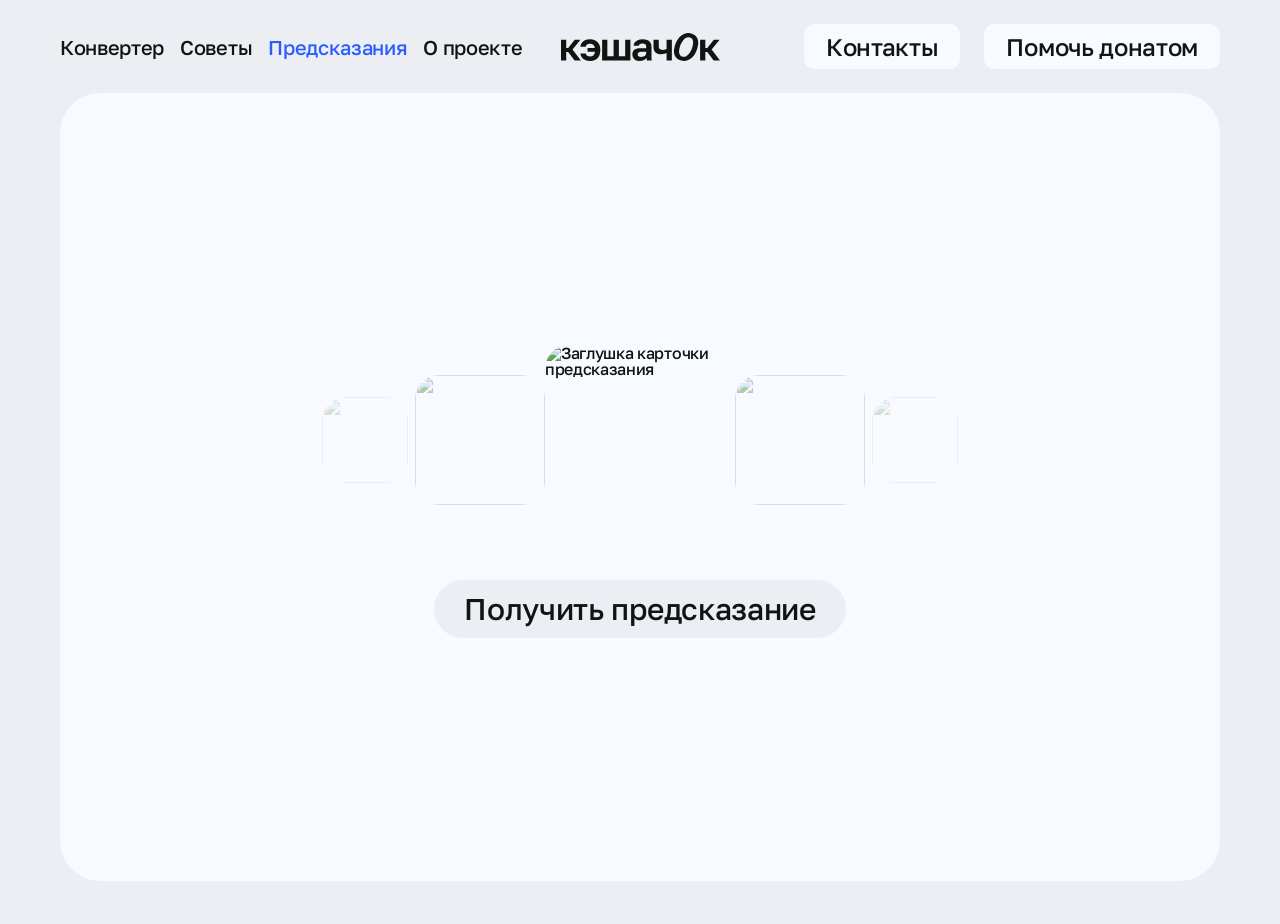
==== predictions.html @ aa61bfe4 "Add files via upload" ====
<!doctype html>
<html lang="ru">
  <head>
    <meta charset="UTF-8" />
    <meta name="viewport" content="width=device-width, initial-scale=1.0" />
    <title>Кэшач0к — предсказания</title>
    <meta
      name="description"
      content="Предсказания проекта Кэшач0к: получи случайную карточку-предсказание."
    />
    <link rel="preconnect" href="https://fonts.googleapis.com" />
    <link rel="preconnect" href="https://fonts.gstatic.com" crossorigin />
    <link
      href="https://fonts.googleapis.com/css2?family=Golos+Text:wght@500&display=swap"
      rel="stylesheet"
    />
    <link rel="stylesheet" href="./predictions.css" />
  </head>
  <body>
    <header class="site-header">
      <nav class="header-nav header-nav--left" aria-label="Основная навигация">
        <a class="nav-link" href="./index.html">Конвертер</a>
        <a class="nav-link" href="./tips.html">Советы</a>
        <a class="nav-link nav-link--active" href="./predictions.html">Предсказания</a>
        <a class="nav-link" href="https://cashachok.tilda.ws">О проекте</a>
      </nav>

      <a class="logo" href="./index.html" aria-label="Кэшач0к, на главную">
        <img
          src="./images/logo.svg"
          alt="кэшач0к"
          onerror="this.style.display='none'; this.nextElementSibling.style.display='block';"
        />
        <span>кэшач0к</span>
      </a>

      <nav class="header-nav header-nav--right" aria-label="Дополнительная навигация">
        <a class="small-button" href="https://t.me/cashach0k/3">Контакты</a>
        <a class="small-button" href="#donate">Помочь донатом</a>
      </nav>

      <button
        class="burger"
        type="button"
        aria-label="Открыть меню"
        aria-expanded="false"
        aria-controls="mobileMenu"
      >
        <span></span>
        <span></span>
      </button>
    </header>

    <div class="mobile-menu" id="mobileMenu" aria-hidden="true">
      <a href="./index.html">Конвертер</a>
      <a href="./tips.html">Советы</a>
      <a href="./predictions.html">Предсказания</a>
      <a href="https://cashachok.tilda.ws">О проекте</a>
      <a class="mobile-menu__accent" href="https://t.me/cashach0k/3">Контакты</a>
      <a class="mobile-menu__accent" href="#donate">Помочь проекту</a>
    </div>

    <main>
      <section class="predictions-shell" id="predictions" aria-labelledby="predictionsTitle">
        <div class="predictions-card">
          <div class="mobile-title">
            <h1>Предсказания</h1>
            <p>Что тебя ждет в этом году?</p>
          </div>

          <h1 class="desktop-title" id="predictionsTitle">Предсказания</h1>

          <div class="prediction-stage" id="predictionStage" aria-live="polite">
            <div class="placeholder-carousel" id="placeholderCarousel" aria-hidden="false">
              <img class="placeholder-card placeholder-card--tiny-left" src="./images/prediction-placeholder.png" alt="" />
              <img class="placeholder-card placeholder-card--left" src="./images/prediction-placeholder.png" alt="" />
              <img class="placeholder-card placeholder-card--center" src="./images/prediction-placeholder.png" alt="Заглушка карточки предсказания" />
              <img class="placeholder-card placeholder-card--right" src="./images/prediction-placeholder.png" alt="" />
              <img class="placeholder-card placeholder-card--tiny-right" src="./images/prediction-placeholder.png" alt="" />
            </div>

            <img
              class="prediction-result"
              id="predictionResult"
              src=""
              alt="Карточка предсказания"
              aria-hidden="true"
            />
          </div>

          <button class="prediction-button" id="predictionButton" type="button">
            Получить предсказание
          </button>
        </div>
      </section>
    </main>

    <script src="./predictions.js"></script>
  </body>
</html>
---- predictions.css ----
:root {
  --bg: #eceef4;
  --light: #f8faff;
  --blue: #2b5dff;
  --dark: #121412;
  --muted: rgba(18, 20, 18, 0.48);
  --field: #eceef4;
  --shell-radius: 40px;
  --field-radius: 30px;
  --button-radius: 10px;
  --letter-spacing: -0.02em;
}

* {
  box-sizing: border-box;
}

html {
  scroll-behavior: smooth;
}

body {
  margin: 0;
  min-height: 100vh;
  color: var(--dark);
  background: var(--bg);
  font-family: "Golos Text", Arial, sans-serif;
  font-weight: 500;
  letter-spacing: var(--letter-spacing);
  line-height: 1;
}

a {
  color: inherit;
  text-decoration: none;
}

button {
  font: inherit;
  letter-spacing: inherit;
}

.site-header {
  position: relative;
  z-index: 10;
  display: grid;
  grid-template-columns: 1fr auto 1fr;
  align-items: center;
  gap: 24px;
  width: min(100% - 120px, 1720px);
  margin: 24px auto 0;
}

.header-nav {
  display: flex;
  align-items: center;
  gap: 16px;
  font-size: 20px;
}

.header-nav--right {
  justify-content: flex-end;
  gap: 24px;
}

.nav-link--active,
.mobile-menu__accent {
  color: var(--blue);
}

.logo {
  display: flex;
  align-items: center;
  justify-content: center;
  min-width: 180px;
  font-size: 32px;
  text-transform: lowercase;
}

.logo img {
  display: block;
  max-width: 180px;
  max-height: 42px;
}

.logo span {
  display: none;
}

.small-button {
  display: inline-flex;
  align-items: center;
  justify-content: center;
  min-height: 45px;
  padding: 0 22px;
  border-radius: var(--button-radius);
  background: var(--light);
  font-size: 24px;
  white-space: nowrap;
}

.burger {
  display: none;
  width: 52px;
  height: 45px;
  border: 0;
  border-radius: 10px;
  background: var(--light);
  cursor: pointer;
}

.burger span {
  display: block;
  width: 22px;
  height: 3px;
  margin: 5px auto;
  border-radius: 99px;
  background: var(--dark);
}

.burger.is-open {
  background: var(--blue);
}

.burger.is-open span {
  background: #fff;
}

.mobile-menu {
  display: none;
}

.predictions-shell {
  width: min(100% - 120px, 1720px);
  min-height: calc(100vh - 112px);
  margin: 24px auto 60px;
  padding: 58px 40px 64px;
  border-radius: var(--shell-radius);
  background: var(--light);
}

.predictions-card {
  width: min(100%, 900px);
  min-height: calc(100vh - 234px);
  margin: 0 auto;
  display: flex;
  flex-direction: column;
  align-items: center;
  justify-content: center;
}

.desktop-title {
  display: none;
}

.mobile-title {
  display: none;
}

.prediction-stage {
  position: relative;
  display: flex;
  align-items: center;
  justify-content: center;
  width: 100%;
  min-height: 220px;
}

.placeholder-carousel {
  position: relative;
  display: flex;
  align-items: center;
  justify-content: center;
  width: 650px;
  max-width: 100%;
  height: 220px;
}

.placeholder-card {
  position: absolute;
  display: block;
  object-fit: contain;
  border-radius: 24px;
  opacity: 0.45;
  transition: transform 0.45s ease, opacity 0.45s ease, filter 0.45s ease;
}

.placeholder-card--center {
  z-index: 5;
  width: 190px;
  height: 190px;
  opacity: 1;
  filter: none;
}

.placeholder-card--left,
.placeholder-card--right {
  z-index: 4;
  width: 130px;
  height: 130px;
  opacity: 0.5;
  filter: blur(0.2px);
}

.placeholder-card--left {
  transform: translateX(-160px);
}

.placeholder-card--right {
  transform: translateX(160px);
}

.placeholder-card--tiny-left,
.placeholder-card--tiny-right {
  z-index: 3;
  width: 86px;
  height: 86px;
  opacity: 0.25;
  filter: blur(0.5px);
}

.placeholder-card--tiny-left {
  transform: translateX(-275px);
}

.placeholder-card--tiny-right {
  transform: translateX(275px);
}

.placeholder-carousel.is-spinning .placeholder-card--center {
  animation: centerPulse 0.42s ease-in-out infinite alternate;
}

.placeholder-carousel.is-spinning .placeholder-card--left,
.placeholder-carousel.is-spinning .placeholder-card--right {
  animation: sideSlide 0.42s ease-in-out infinite alternate;
}

.prediction-result {
  position: absolute;
  z-index: 7;
  display: block;
  width: 190px;
  height: auto;
  max-height: 230px;
  object-fit: contain;
  border-radius: 24px;
  opacity: 0;
  transform: scale(0.86) translateY(8px);
  pointer-events: none;
  transition: opacity 0.32s ease, transform 0.32s ease;
}

.predictions-card.has-result .placeholder-carousel {
  opacity: 1;
}

.predictions-card.has-result .placeholder-card--center {
  opacity: 0;
  transform: scale(0.92);
}

.predictions-card.has-result .prediction-result {
  opacity: 1;
  transform: scale(1) translateY(0);
}

.prediction-button {
  display: inline-flex;
  align-items: center;
  justify-content: center;
  min-height: 58px;
  margin-top: 30px;
  padding: 0 30px;
  border: 0;
  border-radius: 999px;
  background: var(--field);
  color: var(--dark);
  cursor: pointer;
  font-size: 30px;
  line-height: 1;
  white-space: nowrap;
  transition: transform 0.18s ease;
}

.prediction-button:hover {
  transform: translateY(-3px);
}

.prediction-button:disabled {
  cursor: wait;
}

@keyframes centerPulse {
  from {
    transform: scale(1);
  }

  to {
    transform: scale(1.06);
  }
}

@keyframes sideSlide {
  from {
    opacity: 0.42;
  }

  to {
    opacity: 0.7;
  }
}

@media (max-width: 900px) {
  :root {
    --shell-radius: 20px;
    --field-radius: 16px;
  }

  body {
    overflow-x: hidden;
    background: #f8faff;
  }

  .site-header {
    position: relative;
    display: flex;
    align-items: center;
    justify-content: center;
    width: calc(100% - 40px);
    max-width: 430px;
    margin-top: 28px;
  }

  .header-nav,
  .desktop-title,
  .header-nav--right {
    display: none;
  }

  .logo {
    justify-content: center;
    min-width: auto;
    font-size: 20px;
  }

  .logo img {
    max-width: 94px;
    max-height: 26px;
  }

  .burger {
    position: absolute;
    right: 0;
    display: block;
    background: #eceef4;
  }

  .mobile-menu {
    position: absolute;
    top: 92px;
    left: 50%;
    z-index: 8;
    display: flex;
    flex-direction: column;
    gap: 26px;
    width: calc(100% - 40px);
    max-width: 330px;
    padding: 28px 32px 32px;
    border-radius: 16px;
    background: var(--light);
    font-size: 24px;
    transform: translateX(-50%) translateY(-12px);
    opacity: 0;
    pointer-events: none;
    transition: 0.2s ease;
  }

  .mobile-menu.is-open {
    transform: translateX(-50%) translateY(0);
    opacity: 1;
    pointer-events: auto;
  }

  .mobile-menu__accent {
    margin-top: 20px;
  }

  .mobile-menu__accent + .mobile-menu__accent {
    margin-top: 0;
  }

  .predictions-shell {
    width: calc(100% - 40px);
    max-width: 430px;
    min-height: calc(100vh - 104px);
    margin-top: 40px;
    margin-bottom: 0;
    padding: 0 0 38px;
    border-radius: 0;
    background: transparent;
  }

  .predictions-card {
    width: 100%;
    min-height: auto;
    justify-content: flex-start;
  }

  .mobile-title {
    display: block;
    margin: 0 0 120px;
    text-align: center;
  }

  .mobile-title h1 {
    margin: 0 0 6px;
    color: var(--blue);
    font-size: 24px;
    line-height: 1;
  }

  .mobile-title p {
    width: min(100%, 300px);
    margin: 0 auto;
    color: var(--muted);
    font-size: 16px;
    line-height: 1;
  }

  .prediction-stage {
    min-height: 132px;
  }

  .placeholder-carousel {
    width: 100%;
    height: 132px;
  }

  .placeholder-card--center {
    width: 130px;
    height: 130px;
    border-radius: 16px;
  }

  .placeholder-card--left,
  .placeholder-card--right {
    width: 90px;
    height: 90px;
    border-radius: 14px;
  }

  .placeholder-card--left {
    transform: translateX(-108px);
  }

  .placeholder-card--right {
    transform: translateX(108px);
  }

  .placeholder-card--tiny-left,
  .placeholder-card--tiny-right {
    width: 58px;
    height: 58px;
    border-radius: 10px;
  }

  .placeholder-card--tiny-left {
    transform: translateX(-180px);
  }

  .placeholder-card--tiny-right {
    transform: translateX(180px);
  }

  .prediction-result {
    width: min(100%, 330px);
    max-height: none;
    border-radius: 30px;
  }

  .predictions-card.has-result .placeholder-carousel {
    display: none;
  }

  .predictions-card.has-result .prediction-stage {
    min-height: auto;
  }

  .predictions-card.has-result .prediction-result {
    position: static;
  }

  .prediction-button {
    width: 100%;
    min-height: 82px;
    margin-top: 24px;
    padding: 0 24px;
    border-radius: 999px;
    font-size: 32px;
    text-align: center;
  }

  .predictions-card.has-result .prediction-button {
    margin-top: 28px;
  }
}

@media (max-width: 380px) {
  .site-header,
  .predictions-shell {
    width: calc(100% - 32px);
  }

  .mobile-menu {
    width: calc(100% - 32px);
  }

  .mobile-title {
    margin-bottom: 96px;
  }

  .placeholder-card--tiny-left {
    transform: translateX(-160px);
  }

  .placeholder-card--tiny-right {
    transform: translateX(160px);
  }

  .prediction-button {
    min-height: 76px;
    font-size: 28px;
  }
}
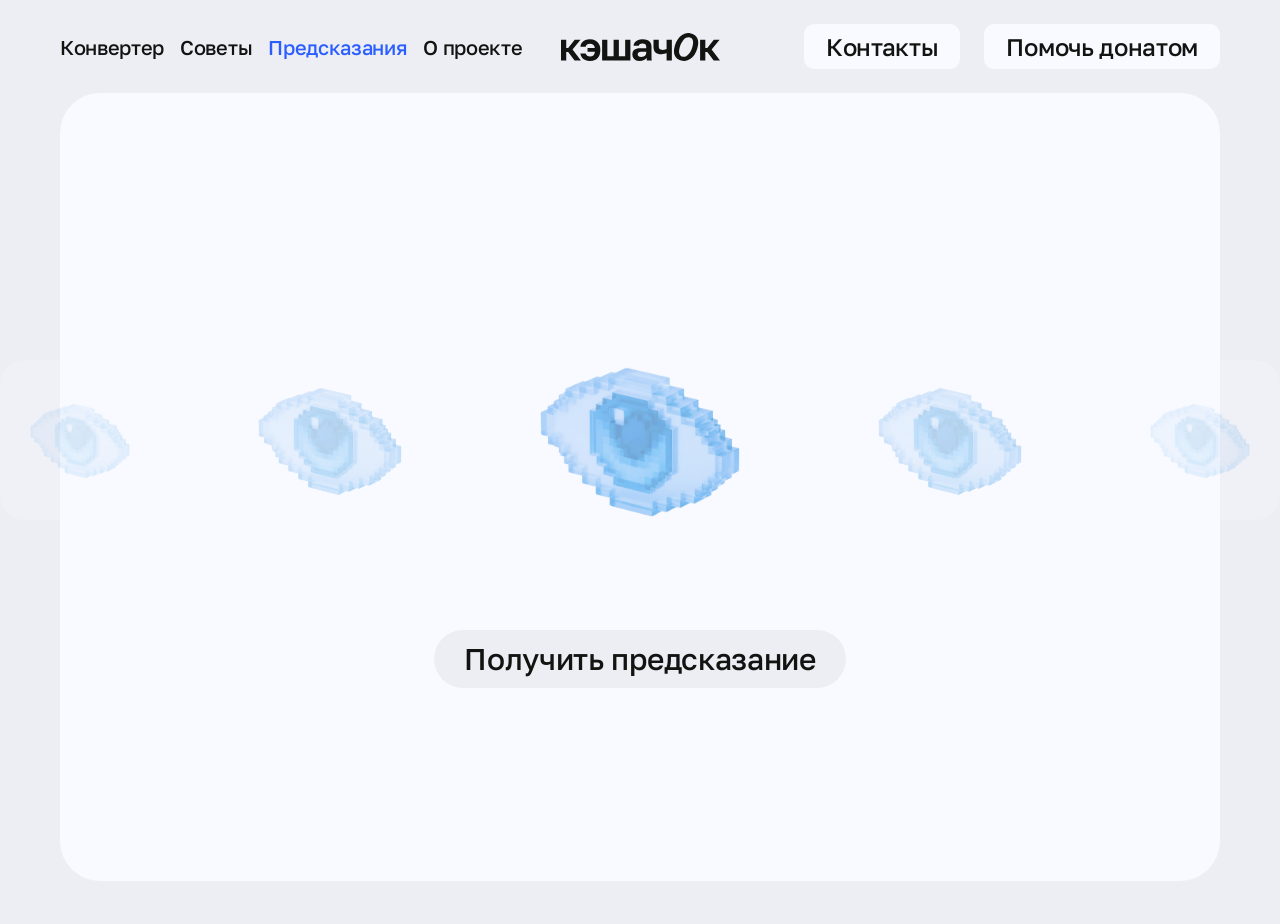
==== commit bfdd2926: "Update predictions.html" ====
--- a/predictions.html
+++ b/predictions.html
@@ -14,6 +14,7 @@
       href="https://fonts.googleapis.com/css2?family=Golos+Text:wght@500&display=swap"
       rel="stylesheet"
     />
+    <link rel="icon" type="image/png" href="./favicon.png" />
     <link rel="stylesheet" href="./predictions.css" />
   </head>
   <body>
--- a/predictions.css
+++ b/predictions.css
@@ -163,7 +163,7 @@
   align-items: center;
   justify-content: center;
   width: 100%;
-  min-height: 220px;
+  min-height: 320px;
 }
 
 .placeholder-carousel {
@@ -171,9 +171,9 @@
   display: flex;
   align-items: center;
   justify-content: center;
-  width: 650px;
+  width: 900px;
   max-width: 100%;
-  height: 220px;
+  height: 320px;
 }
 
 .placeholder-card {
@@ -187,8 +187,8 @@
 
 .placeholder-card--center {
   z-index: 5;
-  width: 190px;
-  height: 190px;
+  width: 320px;
+  height: 320px;
   opacity: 1;
   filter: none;
 }
@@ -196,37 +196,36 @@
 .placeholder-card--left,
 .placeholder-card--right {
   z-index: 4;
-  width: 130px;
-  height: 130px;
+  width: 230px;
+  height: 230px;
   opacity: 0.5;
   filter: blur(0.2px);
 }
 
 .placeholder-card--left {
-  transform: translateX(-160px);
+  transform: translateX(-310px);
 }
 
 .placeholder-card--right {
-  transform: translateX(160px);
+  transform: translateX(310px);
 }
 
 .placeholder-card--tiny-left,
 .placeholder-card--tiny-right {
   z-index: 3;
-  width: 86px;
-  height: 86px;
+  width: 160px;
+  height: 160px;
   opacity: 0.25;
   filter: blur(0.5px);
 }
 
 .placeholder-card--tiny-left {
-  transform: translateX(-275px);
+  transform: translateX(-560px);
 }
 
 .placeholder-card--tiny-right {
-  transform: translateX(275px);
-}
-
+  transform: translateX(560px);
+}
 .placeholder-carousel.is-spinning .placeholder-card--center {
   animation: centerPulse 0.42s ease-in-out infinite alternate;
 }
@@ -240,9 +239,9 @@
   position: absolute;
   z-index: 7;
   display: block;
-  width: 190px;
+  width: 360px;
   height: auto;
-  max-height: 230px;
+  max-height: 360px;
   object-fit: contain;
   border-radius: 24px;
   opacity: 0;
@@ -319,7 +318,7 @@
 
   body {
     overflow-x: hidden;
-    background: #f8faff;
+    background: #eceef4;
   }
 
   .site-header {
@@ -358,14 +357,14 @@
 
   .mobile-menu {
     position: absolute;
-    top: 92px;
+    top: 82px;
     left: 50%;
     z-index: 8;
     display: flex;
     flex-direction: column;
     gap: 26px;
     width: calc(100% - 40px);
-    max-width: 330px;
+    max-width: none;
     padding: 28px 32px 32px;
     border-radius: 16px;
     background: var(--light);
@@ -409,7 +408,7 @@
 
   .mobile-title {
     display: block;
-    margin: 0 0 120px;
+    margin: 0 0 32px;
     text-align: center;
   }
 
@@ -485,10 +484,15 @@
 
   .predictions-card.has-result .prediction-stage {
     min-height: auto;
+    margin-top: 10px;
   }
 
   .predictions-card.has-result .prediction-result {
     position: static;
+    display: block;
+    width: min(100%, 330px);
+    margin: 0 auto;
+    border-radius: 30px;
   }
 
   .prediction-button {
@@ -497,8 +501,10 @@
     margin-top: 24px;
     padding: 0 24px;
     border-radius: 999px;
-    font-size: 32px;
+    font-size: 22px;
     text-align: center;
+    background: #E5E9F3;
+    
   }
 
   .predictions-card.has-result .prediction-button {
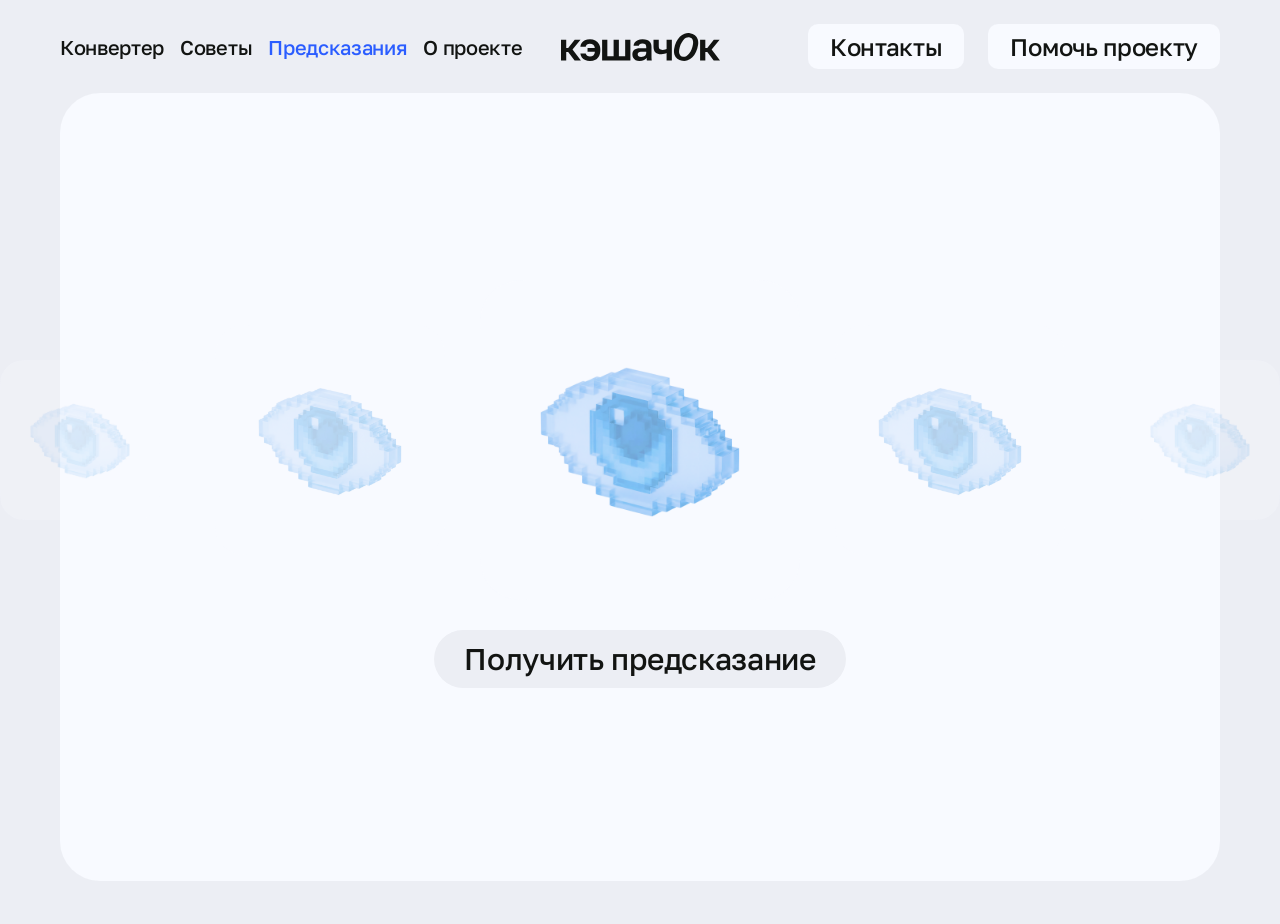
==== commit 12e47ad3: "Update predictions.html" ====
--- a/predictions.html
+++ b/predictions.html
@@ -37,7 +37,7 @@
 
       <nav class="header-nav header-nav--right" aria-label="Дополнительная навигация">
         <a class="small-button" href="https://t.me/cashach0k/3">Контакты</a>
-        <a class="small-button" href="#donate">Помочь донатом</a>
+        <a class="small-button" href="https://vk.com/market/product/pomoch-keshachku33-238252885-12292085">Помочь проекту</a>
       </nav>
 
       <button
@@ -58,7 +58,7 @@
       <a href="./predictions.html">Предсказания</a>
       <a href="https://cashachok.tilda.ws">О проекте</a>
       <a class="mobile-menu__accent" href="https://t.me/cashach0k/3">Контакты</a>
-      <a class="mobile-menu__accent" href="#donate">Помочь проекту</a>
+      <a class="mobile-menu__accent" href="https://vk.com/market/product/pomoch-keshachku33-238252885-12292085">Помочь проекту</a>
     </div>
 
     <main>
--- a/predictions.css
+++ b/predictions.css
@@ -352,7 +352,6 @@
     position: absolute;
     right: 0;
     display: block;
-    background: #eceef4;
   }
 
   .mobile-menu {
